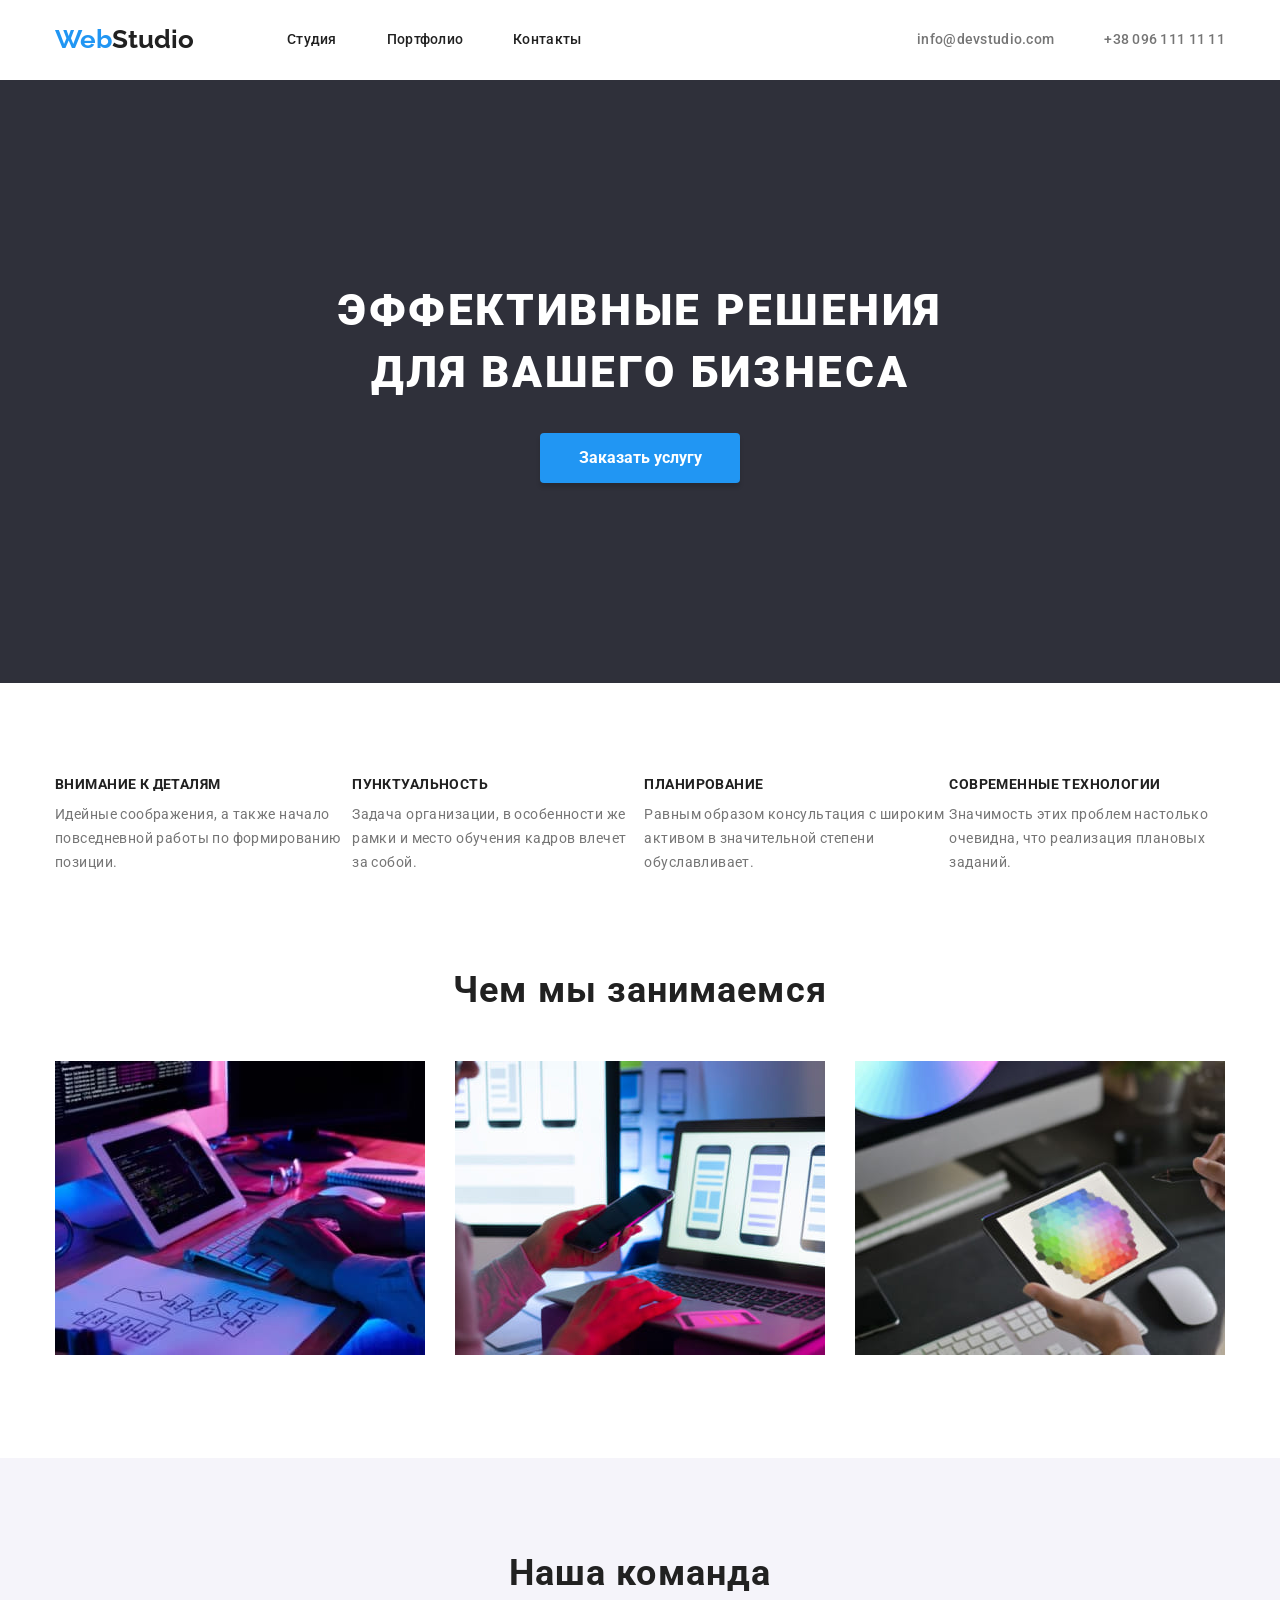
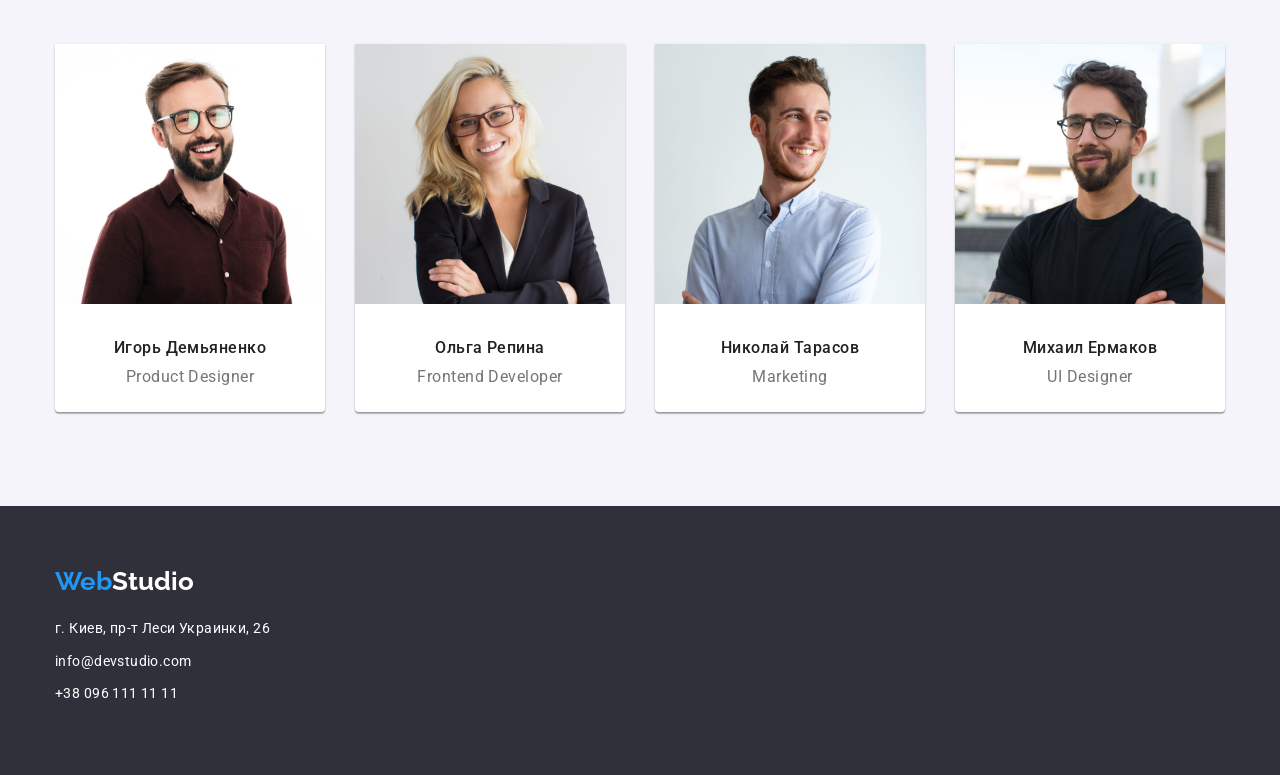
==== index.html @ b782717d "1" ====
<!DOCTYPE html>
<html lang="ru">
<head>
    
    <meta charset="UTF-8">
    <meta http-equiv="X-UA-Compatible" content="IE=edge">
    <meta name="viewport" content="width=device-width, initial-scale=1.0">
    <title>Studio</title>
    <link rel="stylesheet" href="https://cdnjs.cloudflare.com/ajax/libs/modern-normalize/1.1.0/modern-normalize.min.css"
        integrity="sha512-wpPYUAdjBVSE4KJnH1VR1HeZfpl1ub8YT/NKx4PuQ5NmX2tKuGu6U/JRp5y+Y8XG2tV+wKQpNHVUX03MfMFn9Q=="
        crossorigin="anonymous" referrerpolicy="no-referrer" />
<link rel="preconnect" href="https://fonts.googleapis.com">
<link rel="preconnect" href="https://fonts.gstatic.com" crossorigin>
<link href="https://fonts.googleapis.com/css2?family=Raleway:wght@700&family=Roboto:wght@400;500;700;900&display=swap"
    rel="stylesheet">
    <link rel="stylesheet" href="./css/styles.css" >
</head>
<body>
    

    <header class="header">
        <div class="container header-container">
            <div class="connect-header-logo">
        <a class="logo-title-up link" href=""><span class="logo-letters-up">Web</span>Studio</a>
        </div>
        <!--Navigation panel-->
        <nav class="nav-list">
            <ul class="header-list list">
                <li class="header-item"><a class="stuio link " href="">Студия</a></li>
                <li class="header-item"><a class="portfolio link" href="./portfolio.html">Портфолио</a></li>
                <li class="header-item"><a class="contacts link" href="">Контакты</a></li>
            </ul>
        </nav>
            
            <ul class="nav-link list">
                <li class="item">
                     <a class="item link" href="mailto:info@devstudio.com">info@devstudio.com</a>
                </li>
                <li class="item">
                     <a class="link" href="tel:+380961111111">+38 096 111 11 11</a>
                </li>
            </ul>
        </div>
    </header>

<main>
    <section class="hero">
        <div class="container hero-container">
            <h1 class="hero-title">Эффективные решения <br> для вашего бизнеса</h1>
            <div class="hero-btn-container">
            <button type="button" class="hero-button">Заказать услугу</button>
            </div>
        </div>
    </section>
        
   
    <section>
        <div class="skills-cotainer container">
        <ul class="skills-list list">
            <li class="skills-list-item item">
                <h3 class="skills-list-title">Внимание к деталям</h3>
                <p class="skills-list-paragraph">Идейные соображения, а также начало повседневной работы по формированию позиции.</p>
            </li>
            <li class="item">
                <h3 class="skills-list-title">Пунктуальность</h3>
                <p class="skills-list-paragraph">Задача организации, в особенности же рамки и место обучения кадров влечет за собой.</p>
            </li>
            <li class="item">
                <h3 class="skills-list-title">Планирование</h3>
                <p class="skills-list-paragraph">Равным образом консультация с широким активом в значительной степени обуславливает.</p>
            </li>
            <li class="item">
                <h3 class="skills-list-title">Современные технологии</h3>
                <p class="skills-list-paragraph">Значимость этих проблем настолько очевидна, что реализация плановых заданий.</p>
            </li>
            
        </ul>
        </div>
    </section>

    <section class="work-list-section">
        <div class="work-list-container container">
        <h2 class="title">Чем мы занимаемся</h2>
        <ul class="work-list list">
            <li class="item">
                <img src="./imiges/box1.jpg" alt="ввод текста" width="370">
            </li>
            <li class="item">
                <img src="./imiges/box2.jpg" alt="ноутбук" width="370">
            </li>
            <li class="item">
                <img src="./imiges/box3.jpg" alt="планшет" width="370">
            </li>
        </div>
        </ul>
    </section>

    <section class="team">
        <div class="team-container container">
        <h2 class="team-title">Наша команда</h2>
        <ul class="team-list list">
            <li class="team-list-item item"> 
                <div class="team-cards">
                <img src="./imiges/igor-demianenko.jpg" width="270" alt="Игорь Демьяненко">
                <h3 class="team-list-title">Игорь Демьяненко</h3>
                <p class="team-list-paragraph">Product Designer</p>
                </div>
            </li>
            
             <li class="team-list-item item">
                  <div class="team-cards">
                <img src="./imiges/olga-repina.jpg" width="270" alt="Ольга Репина">
                <h3 class="team-list-title">Ольга Репина</h3>
                <p class="team-list-paragraph">Frontend Developer</p>
                </div>
            </li>
            
            <li class="team-list-item item"> 
                <div class="team-cards">
                <img src="./imiges/nikolay-tarasov.jpg" width="270" alt="Николай Тарасов">
                <h3 class="team-list-title">Николай Тарасов</h3>
                <p class="team-list-paragraph">Marketing</p>
                </div>
            </li>
            <li class="team-list-item item"> 
                <div class="team-cards">
                <img src="./imiges/mikhail-ermakov.jpg" width="270" alt="Михаил Ермаков">
                <h3 class="team-list-title">Михаил Ермаков</h3>
                <p class="team-list-paragraph">UI Designer</p>
                </div>
            </li>
        </ul>
        </div>
    </section>
</main>

<footer class="footer">
    <div class="footer-container container">
        <div class="logo-footer">
        <a class="logo-title-down link" href="./Index.html"><span class="logo-letters-down">Web</span>Studio</a>
            </div>
        <address class="address-font">
            <p class="address-footer"> г. Киев, пр-т Леси Украинки, 26</p>
                
            <ul class="nav-link-down list">
                <li class="item"> 
                    <a class="link" href="mailto:info@devstudio.com">info@devstudio.com</a>
                </li>
                <li class="item">
                    <a class="link" href="tel:+380961111111">+38 096 111 11 11</a>
                </li>
            </ul>
        </address>
    </div>
</footer>
</body>
</html>
---- css/styles.css ----
/* первичный цвет #212121 */
/* вторичный текст #757575 */
/* Цвет шрифта оглавления героя #FFFFFF */
/* Фон выделения  #2196F3 */
/* Фон хедера #FFFFFF */
/* Фон первой секции #E5E5E5 */
/* Фон второй секции  #F5F4FA */

*,
*::before,
*::after {
  box-sizing: border-box;
}

p,
h1,
h2,
h3,
h4,
h5,
h6 {
  margin: 0;
}

ul {
  margin: 0;
  padding: 0;
}

.container {
  width: 1200px;
  padding-left: 15px;
  padding-right: 15px;
  margin: 0 auto;
}

.header-container {
  display: flex;
  align-items: center;
  height: 80px;
}

:root {
  --primary-text-color: #212121;
  --secondary-text-color: #757575;
  --accent-color: #2196f3;
  --white-text-color: #ffffff;
  --header-bg-color: #ffffff;
  --footer-bg-color: #2f303a;
  --section-bg-color: #f5f4fa;
}
body {
  color: var(--primary-text-color);
  font-family: Roboto, sans-serif;
  font-style: normal;
  font-weight: 400;
  font-size: 14px;
  line-height: 1.14;
}
/*сброс точек списка*/
.list {
  list-style: none;
}
/*обнуление подчёркивания ссылок*/
.link {
  text-decoration: none;
}

.header {
  background-color: var(--header-bg-color);
  border-bottom: #ececec;
}
.header-list {
  display: flex;
}
.nav-link {
  display: flex;
  margin-left: auto;
}

.connect-header-logo {
  margin-right: 93px;
  margin-top: 24px;
  margin-bottom: 25px;
}

.header-item {
  margin-right: 50px;
}

.header-item:last-child {
  margin-right: 0;
}

.nav-link .item + .item {
  margin-left: 50px;
}

/*----------------hero------------------------*/

.hero-title {
  display: flex;
  padding-top: 200px;
  margin-bottom: 30px;
}

.hero-container {
  display: flex;
  flex-direction: column;
  align-items: center;
  background-color: #2f303a;
  width: auto;
}
/*----------------slill-container--------------*/

.slills-container {
}

.skills-list {
  padding-top: 94px;
  padding-bottom: 94px;
  display: flex;
  justify-content: center;
}

.skills-list-item {
}

/*----------------work-list-container--------------*/
.work-list-container {
  padding-bottom: 99px;
}
.work-list {
  display: flex;
}
.work-list .item:not(:last-child) {
  margin-right: 30px;
}

.work-list-container .title {
  margin-bottom: 50px;
}
/*----------------team-container--------------*/
.team-container {
  background-color: var(--section-bg-color);
  width: auto;
  padding-top: 94px;
  padding-bottom: 94px;
}
.team-list {
  display: flex;
  justify-content: center;
}
.team-cards {
  width: 270px;
  height: 368px;
  background: #ffffff;
  box-shadow: 0px 1px 3px rgba(0, 0, 0, 0.12), 0px 1px 1px rgba(0, 0, 0, 0.14),
    0px 2px 1px rgba(0, 0, 0, 0.2);
  border-radius: 0px 0px 4px 4px;
}
.team-list .item:not(:last-child) {
  margin-right: 30px;
}
/*----------------footer-container--------------*/
.footer-container {
  padding-top: 60px;
  padding-bottom: 60px;
}

.logo-footer {
  margin-bottom: 20px;
}

.nav-link-down .item {
  margin-bottom: 9px;
}
.address-footer {
  margin-bottom: 9px;
}
/*характеристики шрифта логотипа*/
.logo-title-up {
  color: var(--primary-text-color);
  font-family: Raleway, sans-serif;
  font-style: normal;
  font-weight: 700;
  font-size: 26px;
  line-height: 1.2;
}
/*назначение цвета первых букв логотипа сверху*/
.logo-letters-up {
  color: var(--accent-color);
}

/*панель навигации*/
.nav-list .link {
  color: var(--primary-text-color);

  font-weight: 500;
  font-size: 14px;
  line-height: 1.14;
  letter-spacing: 0.02em;
}

.nav-list .link:hover,
.nav-list .link:focus {
  color: var(--accent-color);
}
/*панель ссылок хедера*/
.nav-link .link {
  color: var(--secondary-text-color);
  font-weight: 500;
  font-size: 14px;
  line-height: 1.14;
  letter-spacing: 0.02em;
}
.nav-link .link:hover,
.nav-link .link:focus {
  color: var(--accent-color);
}

/*оглавление героя*/
.hero-title {
  color: var(--white-text-color);
  font-weight: 900;
  font-size: 44px;
  line-height: 1.4;
  text-align: center;
  letter-spacing: 0.06em;
  text-transform: uppercase;
}

.hero-button {
  background-color: var(--accent-color);
  color: #ffffff;
  font-weight: 700;
  font-size: 16px;
  line-height: 1.87;
  width: 200px;
  height: 50px;
  background: #2196f3;
  box-shadow: 0px 4px 4px rgba(0, 0, 0, 0.15);
  border-radius: 4px;
  padding: 10px 32px;
  border: transparent;
  cursor: pointer;
}
.hero-btn-container {
  padding-bottom: 200px;
}

.work-list-section .title {
  font-weight: 700;
  font-size: 36px;
  line-height: 1.17;
  text-align: center;
  letter-spacing: 0.03em;
}

.skills-list-title {
  font-weight: 700;
  font-size: 14px;
  line-height: 1.14;
  letter-spacing: 0.03em;
  text-transform: uppercase;
  margin-bottom: 10px;
}

.skills-list .skills-list-paragraph {
  color: var(--secondary-text-color);
  font-weight: 400;
  font-size: 14px;
  line-height: 1.7;
  letter-spacing: 0.03em;
}

.team .team-title {
  font-weight: 700;
  font-size: 36px;
  line-height: 1.17;
  text-align: center;
  letter-spacing: 0.03em;
  margin-bottom: 50px;
}

.team-list-title {
  font-weight: 500;
  font-size: 16px;
  line-height: 1.2;
  letter-spacing: 0.03em;
  text-align: center;
  margin-top: 30px;
  margin-bottom: 10px;
}
.team-list-paragraph {
  color: var(--secondary-text-color);
  font-weight: 400;
  font-size: 16px;
  line-height: 1.2;
  letter-spacing: 0.03em;
  text-align: center;
  margin-bottom: 30px;
}

.footer {
  background-color: var(--footer-bg-color);
}
/*назначение цвета первых букв логотипа снизу. Временно зелёный*/
.logo-letters-down {
  color: var(--accent-color);
}

.logo-title-down {
  color: var(--white-text-color);
  font-family: Raleway, sans-serif;
  font-style: normal;
  font-weight: 700;
  font-size: 26px;
  line-height: 1.2;
}

/*назначение характеристик строке адреса*/
.address-font p {
  color: var(--white-text-color);
  font-style: normal;
  font-size: 14px;
  line-height: 1.7;
  letter-spacing: 0.03em;
}

.nav-link-down a {
  text-decoration: none;
  list-style: none;
  font-style: normal;
  font-size: 14px;
  line-height: 1.7;
  letter-spacing: 0.03em;
  /*color: rgba(255, 255, 255, 0.6);*/
  color: var(--white-text-color);
}
/*-------portfolio.html---------*/
.filter-section-list .button {
  color: var(--primary-text-color);
  font-family: Roboto;
  font-style: normal;
  font-weight: 500;
  font-size: 16px;
  line-height: 1.6;
  letter-spacing: 0.03em;
  padding: 6px 22px;
  background-color: #f5f4fa;
  border-radius: 4px;
  border: transparent;
}

.filter-section-list .button:hover,
.filter-section-list .button:focus {
  background-color: var(--accent-color);
  color: #ffffff;
}

.filter-section-list .button {
  cursor: pointer;
}

.portfolio-list-title {
  font-weight: 700;
  font-size: 18px;
  line-height: 2;
  letter-spacing: 0.06em;
  margin-bottom: 4px;
  padding-top: 20px;
}

.portfolio-list-paragraph {
  font-size: 16px;
  line-height: 1.9;
  letter-spacing: 0.03em;
  margin-bottom: 20px;
}
/*------------filter-container----------*/

.filter-section-list {
  display: flex;
  justify-content: center;
  padding-top: 94px;
  margin-bottom: 50px;
}
.filter-section-list .item:not(:last-child) {
  margin-right: 8px;
}
/*------------portfolio-list----------*/
.portfolio-list {
  display: flex;
  flex-wrap: wrap;
  padding-bottom: 94px;
}
.portfolio-list-item {
  margin-right: 30px;
  justify-content: center;
  margin-bottom: 30px;
}

.portfolio-list-item:nth-child(3n) {
  margin-right: 0;
}

.portfolio-list-item:nth-last-child(-n + 3) {
  margin-bottom: 0;
}

.portfolio-image {
  display: block;
}

.portfolio-cards {
  border-left: 1px solid #eeeeee;
  border-right: 1px solid #eeeeee;
  border-bottom: 1px solid #eeeeee;
}
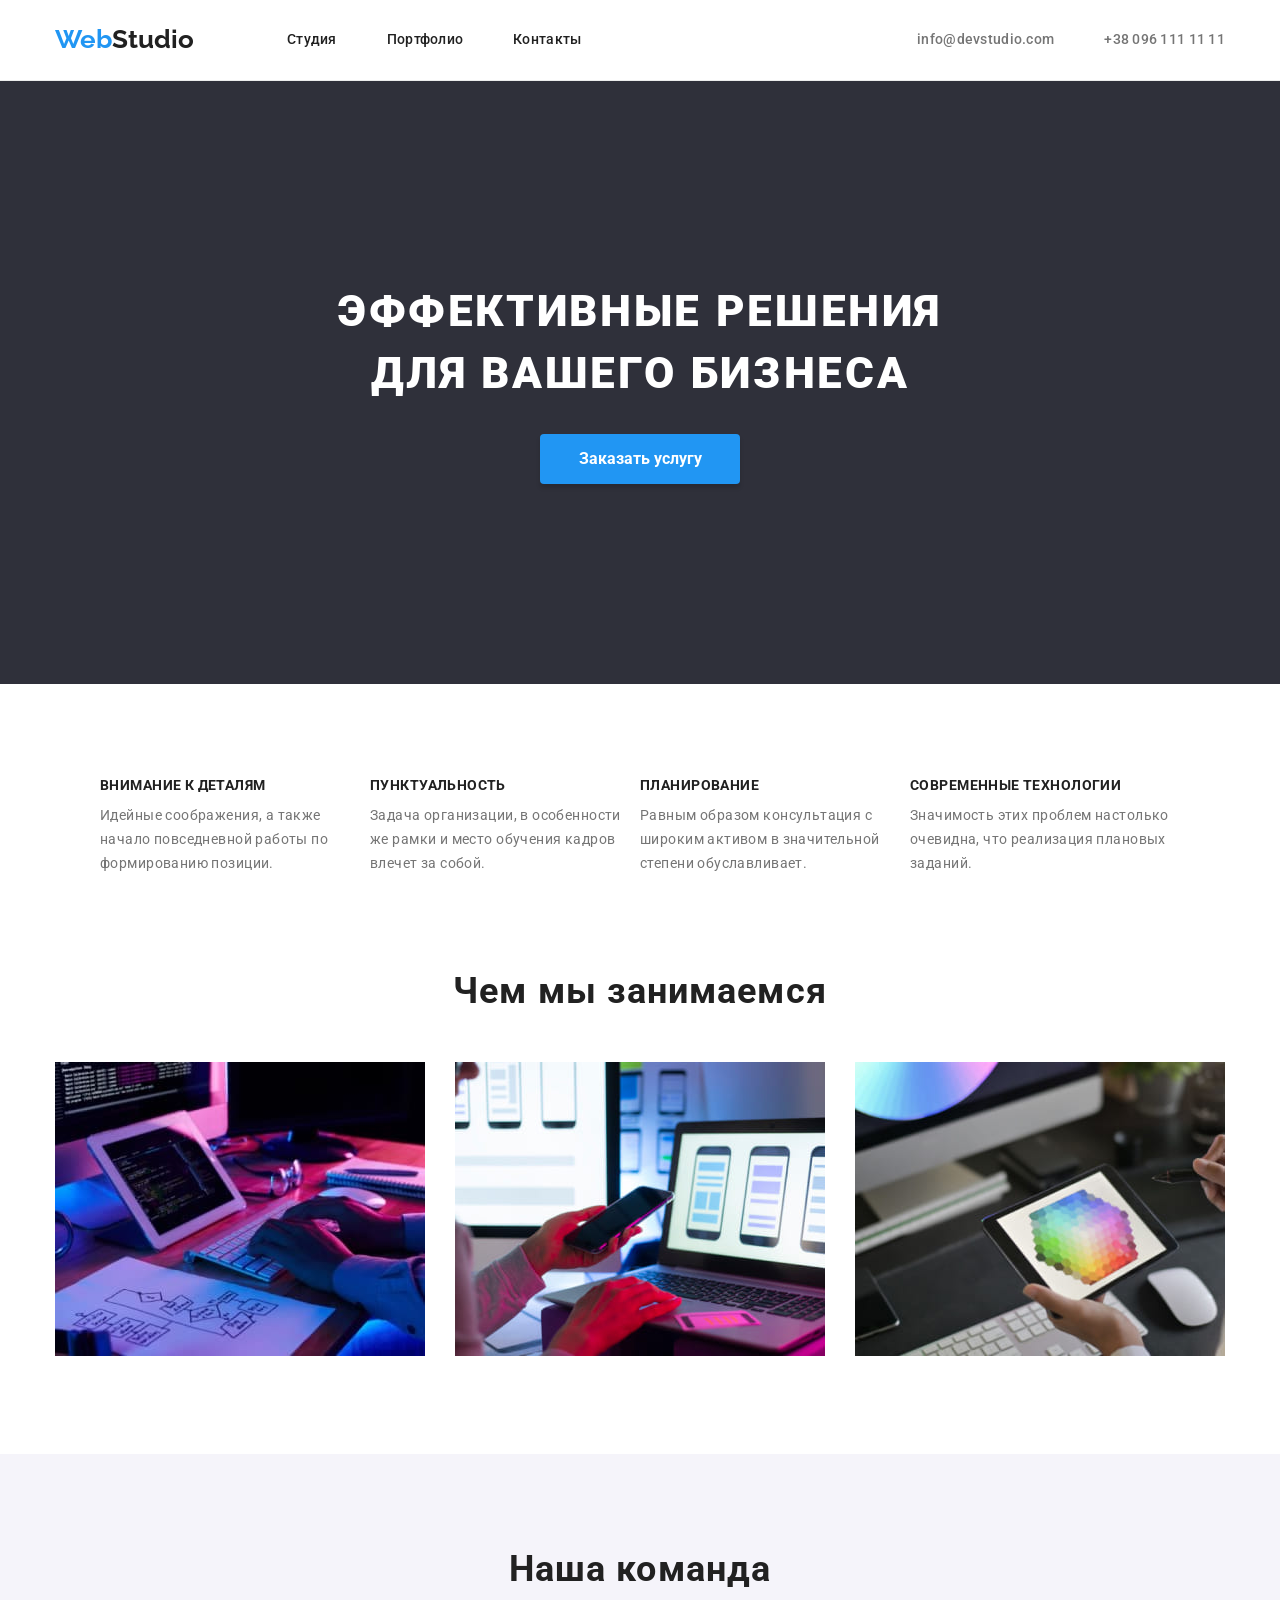
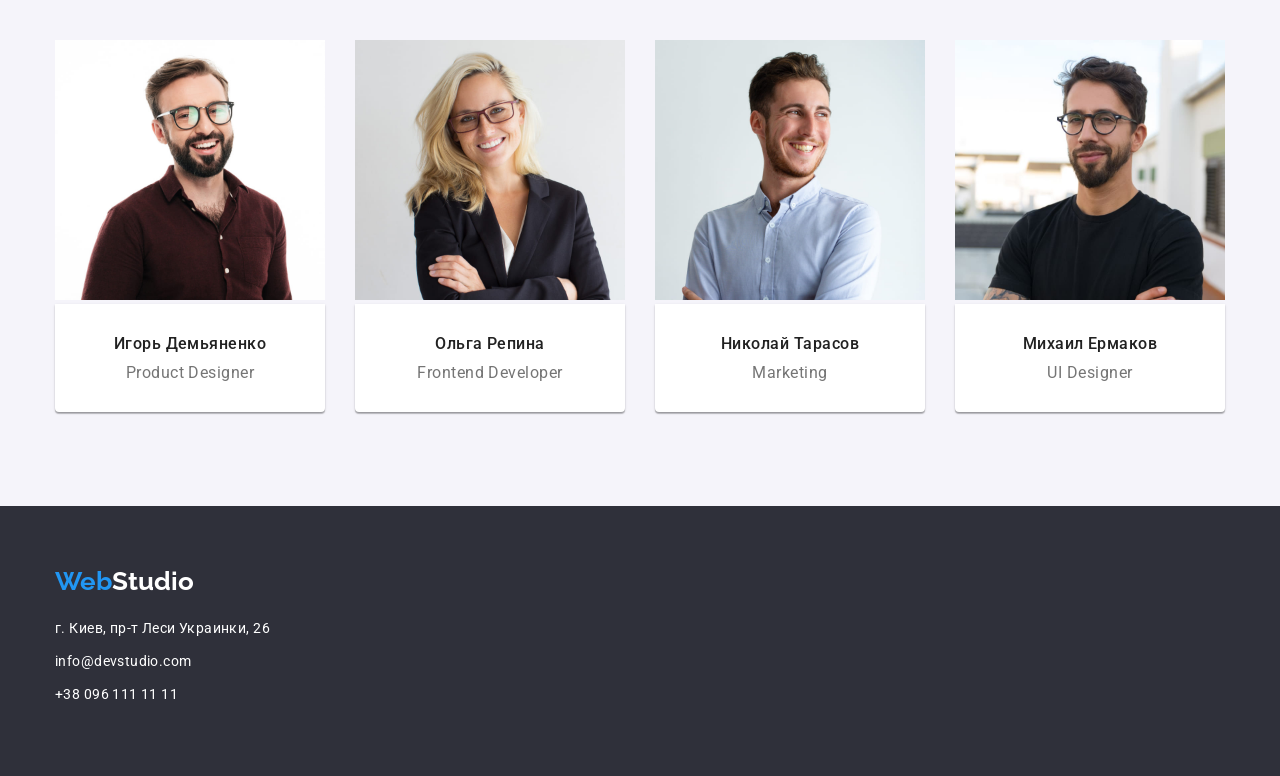
==== commit dbc366af: "fixed" ====
--- a/index.html
+++ b/index.html
@@ -44,34 +44,40 @@
     </header>
 
 <main>
-    <section class="hero">
+    <section class="hero-section">
         <div class="container hero-container">
             <h1 class="hero-title">Эффективные решения <br> для вашего бизнеса</h1>
-            <div class="hero-btn-container">
             <button type="button" class="hero-button">Заказать услугу</button>
-            </div>
         </div>
     </section>
         
    
-    <section>
+    <section class="skills-section">
         <div class="skills-cotainer container">
         <ul class="skills-list list">
             <li class="skills-list-item item">
+                <div class="skills-container-item">
                 <h3 class="skills-list-title">Внимание к деталям</h3>
                 <p class="skills-list-paragraph">Идейные соображения, а также начало повседневной работы по формированию позиции.</p>
+                </div>
             </li>
             <li class="item">
+                <div class="skills-container-item">
                 <h3 class="skills-list-title">Пунктуальность</h3>
                 <p class="skills-list-paragraph">Задача организации, в особенности же рамки и место обучения кадров влечет за собой.</p>
+                </div>
             </li>
             <li class="item">
+                <div class="skills-container-item">
                 <h3 class="skills-list-title">Планирование</h3>
                 <p class="skills-list-paragraph">Равным образом консультация с широким активом в значительной степени обуславливает.</p>
+                </div>
             </li>
             <li class="item">
+                <div class="skills-container-item">
                 <h3 class="skills-list-title">Современные технологии</h3>
                 <p class="skills-list-paragraph">Значимость этих проблем настолько очевидна, что реализация плановых заданий.</p>
+                </div>
             </li>
             
         </ul>
@@ -80,7 +86,7 @@
 
     <section class="work-list-section">
         <div class="work-list-container container">
-        <h2 class="title">Чем мы занимаемся</h2>
+        <h2 class="work-list-title">Чем мы занимаемся</h2>
         <ul class="work-list list">
             <li class="item">
                 <img src="./imiges/box1.jpg" alt="ввод текста" width="370">
@@ -95,38 +101,40 @@
         </ul>
     </section>
 
-    <section class="team">
+    <section class="team-section">
         <div class="team-container container">
         <h2 class="team-title">Наша команда</h2>
         <ul class="team-list list">
             <li class="team-list-item item"> 
+                <img src="./imiges/igor-demianenko.jpg" width="270" alt="Игорь Демьяненко">
                 <div class="team-cards">
-                <img src="./imiges/igor-demianenko.jpg" width="270" alt="Игорь Демьяненко">
-                <h3 class="team-list-title">Игорь Демьяненко</h3>
-                <p class="team-list-paragraph">Product Designer</p>
+                <h3 class="team-title-item">Игорь Демьяненко</h3>
+                <p class="team-paragraph-item">Product Designer</p>
                 </div>
             </li>
             
              <li class="team-list-item item">
-                  <div class="team-cards">
+                  
                 <img src="./imiges/olga-repina.jpg" width="270" alt="Ольга Репина">
-                <h3 class="team-list-title">Ольга Репина</h3>
-                <p class="team-list-paragraph">Frontend Developer</p>
+                <div class="team-cards">
+                <h3 class="team-title-item">Ольга Репина</h3>
+                <p class="team-paragraph-item">Frontend Developer</p>
                 </div>
             </li>
             
             <li class="team-list-item item"> 
+                
+                <img src="./imiges/nikolay-tarasov.jpg" width="270" alt="Николай Тарасов">
                 <div class="team-cards">
-                <img src="./imiges/nikolay-tarasov.jpg" width="270" alt="Николай Тарасов">
-                <h3 class="team-list-title">Николай Тарасов</h3>
-                <p class="team-list-paragraph">Marketing</p>
+                <h3 class="team-title-item">Николай Тарасов</h3>
+                <p class="team-paragraph-item">Marketing</p>
                 </div>
             </li>
             <li class="team-list-item item"> 
+                <img src="./imiges/mikhail-ermakov.jpg" width="270" alt="Михаил Ермаков">
                 <div class="team-cards">
-                <img src="./imiges/mikhail-ermakov.jpg" width="270" alt="Михаил Ермаков">
-                <h3 class="team-list-title">Михаил Ермаков</h3>
-                <p class="team-list-paragraph">UI Designer</p>
+                <h3 class="team-title-item">Михаил Ермаков</h3>
+                <p class="team-paragraph-item">UI Designer</p>
                 </div>
             </li>
         </ul>
--- a/css/styles.css
+++ b/css/styles.css
@@ -68,7 +68,7 @@
 
 .header {
   background-color: var(--header-bg-color);
-  border-bottom: #ececec;
+  border-bottom: 1px solid #ececec;
 }
 .header-list {
   display: flex;
@@ -79,9 +79,9 @@
 }
 
 .connect-header-logo {
-  margin-right: 93px;
-  margin-top: 24px;
-  margin-bottom: 25px;
+  padding-right: 93px;
+  padding-top: 24px;
+  padding-bottom: 25px;
 }
 
 .header-item {
@@ -96,127 +96,17 @@
   margin-left: 50px;
 }
 
-/*----------------hero------------------------*/
-
-.hero-title {
-  display: flex;
+/*----------------hero-section-----------------------*/
+.hero-section {
   padding-top: 200px;
-  margin-bottom: 30px;
+  padding-bottom: 200px;
+  background-color: #2f303a;
 }
 
 .hero-container {
   display: flex;
   flex-direction: column;
   align-items: center;
-  background-color: #2f303a;
-  width: auto;
-}
-/*----------------slill-container--------------*/
-
-.slills-container {
-}
-
-.skills-list {
-  padding-top: 94px;
-  padding-bottom: 94px;
-  display: flex;
-  justify-content: center;
-}
-
-.skills-list-item {
-}
-
-/*----------------work-list-container--------------*/
-.work-list-container {
-  padding-bottom: 99px;
-}
-.work-list {
-  display: flex;
-}
-.work-list .item:not(:last-child) {
-  margin-right: 30px;
-}
-
-.work-list-container .title {
-  margin-bottom: 50px;
-}
-/*----------------team-container--------------*/
-.team-container {
-  background-color: var(--section-bg-color);
-  width: auto;
-  padding-top: 94px;
-  padding-bottom: 94px;
-}
-.team-list {
-  display: flex;
-  justify-content: center;
-}
-.team-cards {
-  width: 270px;
-  height: 368px;
-  background: #ffffff;
-  box-shadow: 0px 1px 3px rgba(0, 0, 0, 0.12), 0px 1px 1px rgba(0, 0, 0, 0.14),
-    0px 2px 1px rgba(0, 0, 0, 0.2);
-  border-radius: 0px 0px 4px 4px;
-}
-.team-list .item:not(:last-child) {
-  margin-right: 30px;
-}
-/*----------------footer-container--------------*/
-.footer-container {
-  padding-top: 60px;
-  padding-bottom: 60px;
-}
-
-.logo-footer {
-  margin-bottom: 20px;
-}
-
-.nav-link-down .item {
-  margin-bottom: 9px;
-}
-.address-footer {
-  margin-bottom: 9px;
-}
-/*характеристики шрифта логотипа*/
-.logo-title-up {
-  color: var(--primary-text-color);
-  font-family: Raleway, sans-serif;
-  font-style: normal;
-  font-weight: 700;
-  font-size: 26px;
-  line-height: 1.2;
-}
-/*назначение цвета первых букв логотипа сверху*/
-.logo-letters-up {
-  color: var(--accent-color);
-}
-
-/*панель навигации*/
-.nav-list .link {
-  color: var(--primary-text-color);
-
-  font-weight: 500;
-  font-size: 14px;
-  line-height: 1.14;
-  letter-spacing: 0.02em;
-}
-
-.nav-list .link:hover,
-.nav-list .link:focus {
-  color: var(--accent-color);
-}
-/*панель ссылок хедера*/
-.nav-link .link {
-  color: var(--secondary-text-color);
-  font-weight: 500;
-  font-size: 14px;
-  line-height: 1.14;
-  letter-spacing: 0.02em;
-}
-.nav-link .link:hover,
-.nav-link .link:focus {
-  color: var(--accent-color);
 }
 
 /*оглавление героя*/
@@ -228,6 +118,9 @@
   text-align: center;
   letter-spacing: 0.06em;
   text-transform: uppercase;
+
+  display: flex;
+  margin-bottom: 30px;
 }
 
 .hero-button {
@@ -245,36 +138,87 @@
   border: transparent;
   cursor: pointer;
 }
-.hero-btn-container {
-  padding-bottom: 200px;
-}
-
-.work-list-section .title {
+
+/*----------------skills-section--------------*/
+
+.skills-section {
+  padding-top: 94px;
+  padding-bottom: 94px;
+}
+
+.skills-list {
+  display: flex;
+  justify-content: center;
+}
+
+.skills-container-item {
+  width: 270px;
+}
+
+.skills-list-title {
+  font-weight: 700;
+  font-size: 14px;
+  line-height: 1.14;
+  letter-spacing: 0.03em;
+  text-transform: uppercase;
+  margin-bottom: 10px;
+}
+
+.skills-list-paragraph {
+  color: var(--secondary-text-color);
+  font-weight: 400;
+  font-size: 14px;
+  line-height: 1.7;
+  letter-spacing: 0.03em;
+}
+/*----------------work-list-container--------------*/
+.work-list-section {
+  padding-bottom: 94px;
+}
+
+.work-list-title {
   font-weight: 700;
   font-size: 36px;
   line-height: 1.17;
   text-align: center;
   letter-spacing: 0.03em;
-}
-
-.skills-list-title {
-  font-weight: 700;
-  font-size: 14px;
-  line-height: 1.14;
-  letter-spacing: 0.03em;
-  text-transform: uppercase;
-  margin-bottom: 10px;
-}
-
-.skills-list .skills-list-paragraph {
-  color: var(--secondary-text-color);
-  font-weight: 400;
-  font-size: 14px;
-  line-height: 1.7;
-  letter-spacing: 0.03em;
-}
-
-.team .team-title {
+
+  margin-bottom: 50px;
+}
+
+.work-list {
+  display: flex;
+}
+.work-list .item:not(:last-child) {
+  margin-right: 30px;
+}
+
+/*----------------team-section--------------*/
+.team-section {
+  padding-top: 94px;
+  padding-bottom: 94px;
+  background-color: var(--section-bg-color);
+  width: auto;
+}
+
+.team-list {
+  display: flex;
+  justify-content: center;
+}
+.team-cards {
+  width: 270px;
+  background: #ffffff;
+  box-shadow: 0px 1px 3px rgba(0, 0, 0, 0.12), 0px 1px 1px rgba(0, 0, 0, 0.14),
+    0px 2px 1px rgba(0, 0, 0, 0.2);
+  border-radius: 0px 0px 4px 4px;
+  padding-top: 30px;
+  padding-bottom: 30px;
+}
+.team-list .item:not(:last-child) {
+  margin-right: 30px;
+}
+
+.team-title {
   font-weight: 700;
   font-size: 36px;
   line-height: 1.17;
@@ -283,29 +227,84 @@
   margin-bottom: 50px;
 }
 
-.team-list-title {
+.team-title-item {
   font-weight: 500;
   font-size: 16px;
   line-height: 1.2;
   letter-spacing: 0.03em;
   text-align: center;
-  margin-top: 30px;
   margin-bottom: 10px;
 }
-.team-list-paragraph {
+.team-paragraph-item {
   color: var(--secondary-text-color);
   font-weight: 400;
   font-size: 16px;
   line-height: 1.2;
   letter-spacing: 0.03em;
   text-align: center;
-  margin-bottom: 30px;
+}
+
+/*----------------footer-container--------------*/
+.footer {
+  padding-top: 60px;
+  padding-bottom: 60px;
+}
+
+.logo-footer {
+  margin-bottom: 20px;
+}
+
+.nav-link-down .item {
+  margin-bottom: 9px;
+}
+.address-footer {
+  margin-bottom: 9px;
+}
+/*характеристики шрифта логотипа*/
+.logo-title-up {
+  color: var(--primary-text-color);
+  font-family: Raleway, sans-serif;
+  font-style: normal;
+  font-weight: 700;
+  font-size: 26px;
+  line-height: 1.2;
+}
+/*назначение цвета первых букв логотипа сверху*/
+.logo-letters-up {
+  color: var(--accent-color);
+}
+
+/*панель навигации*/
+.nav-list .link {
+  color: var(--primary-text-color);
+
+  font-weight: 500;
+  font-size: 14px;
+  line-height: 1.14;
+  letter-spacing: 0.02em;
+}
+
+.nav-list .link:hover,
+.nav-list .link:focus {
+  color: var(--accent-color);
+}
+/*панель ссылок хедера*/
+.nav-link .link {
+  color: var(--secondary-text-color);
+  font-weight: 500;
+  font-size: 14px;
+  line-height: 1.14;
+  letter-spacing: 0.02em;
+}
+.nav-link .link:hover,
+.nav-link .link:focus {
+  color: var(--accent-color);
 }
 
 .footer {
   background-color: var(--footer-bg-color);
 }
-/*назначение цвета первых букв логотипа снизу. Временно зелёный*/
+
 .logo-letters-down {
   color: var(--accent-color);
 }
@@ -338,7 +337,12 @@
   /*color: rgba(255, 255, 255, 0.6);*/
   color: var(--white-text-color);
 }
-/*-------portfolio.html---------*/
+/*------------------portfolio.html----------------------*/
+.filter-section {
+  padding-top: 94px;
+  padding-bottom: 94px;
+}
+
 .filter-section-list .button {
   color: var(--primary-text-color);
   font-family: Roboto;
@@ -369,21 +373,18 @@
   line-height: 2;
   letter-spacing: 0.06em;
   margin-bottom: 4px;
-  padding-top: 20px;
 }
 
 .portfolio-list-paragraph {
   font-size: 16px;
   line-height: 1.9;
   letter-spacing: 0.03em;
-  margin-bottom: 20px;
 }
 /*------------filter-container----------*/
 
 .filter-section-list {
   display: flex;
   justify-content: center;
-  padding-top: 94px;
   margin-bottom: 50px;
 }
 .filter-section-list .item:not(:last-child) {
@@ -393,7 +394,6 @@
 .portfolio-list {
   display: flex;
   flex-wrap: wrap;
-  padding-bottom: 94px;
 }
 .portfolio-list-item {
   margin-right: 30px;
@@ -417,4 +417,6 @@
   border-left: 1px solid #eeeeee;
   border-right: 1px solid #eeeeee;
   border-bottom: 1px solid #eeeeee;
-}
+  padding-top: 20px;
+  padding-bottom: 20px;
+}
